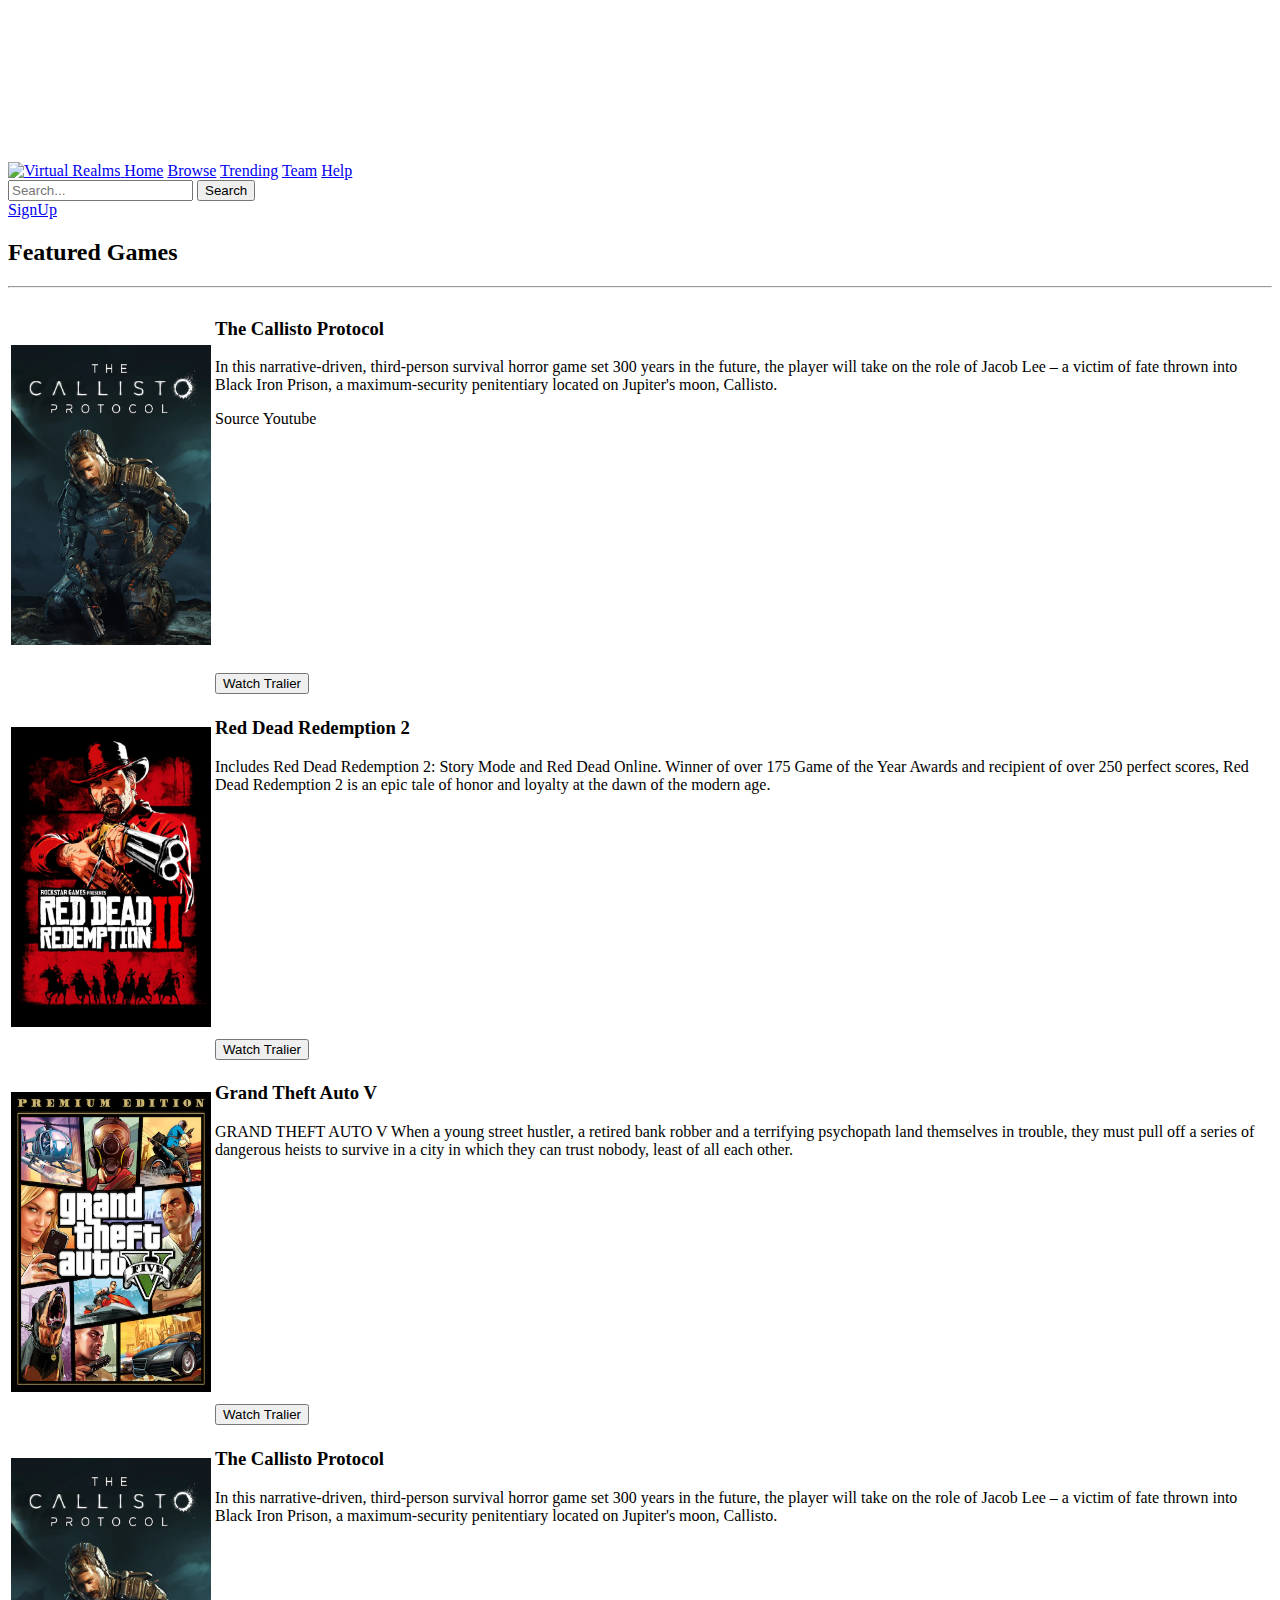
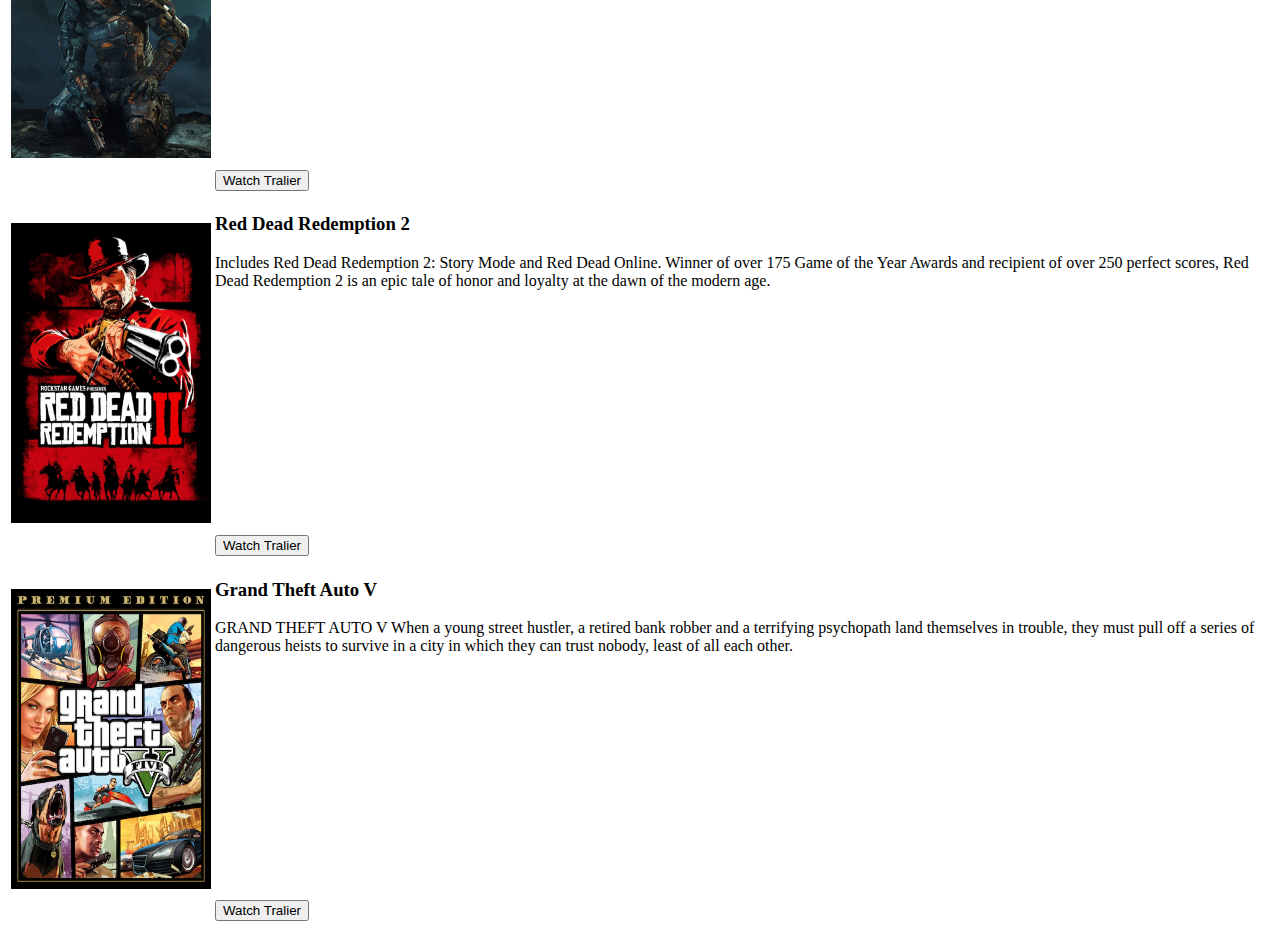
==== index.html @ 3dde8767 "Add files via upload" ====
<!DOCTYPE html>
<html>

<head>
  <title>
    Virtual Realms
  </title>
  <link rel="stylesheet" type="text/css" href="css/abc.css" 
  <script
    src="https://ajax.googleapis.com/ajax/libs/jquery/3.6.1/jquery.min.js">
  </script>
  </script>
  <script>
    $(document).ready(function () {
      $('#btntg1').click(function () {
        $('#video1').toggle();
      })
    })
  </script>
</head>

<body>
  <video id="bg-video" autoplay muted loop>
    <source src="Untitled.mp4" type="video/mp4">
    <!-- <source src="path/to/video.webm" type="video/webm"> -->
  </video>

  <div class="topnav">
    <a href="index.html#" id="logo">
      <img src="#" alt="Virtual Realms" id="logo-img">
    </a>
    <a class="active" href="#home">Home</a>
    <a href="#browse">Browse</a>
    <a href="#trending">Trending</a>
    <a href="#team">Team</a>
    <a href="#help">Help</a>
    <div id="search">

      <form>
        <input type="text" placeholder="Search...">
        <button type="submit">Search</button>
        <!-- <a href="#Login">Login</a>
              <a href="#SignUp">SignUp</a> -->
      </form>
    </div>
  </div>
  <div class="top2nav">
    <a href="SignUp.html#" class="btn">SignUp</a>
  </div>

  <!--sliding windows */-->
  <section class="featured-games">
    <h2>Featured Games</h2>
    <hr>
    <table>
      <tr>
        <div class="game-card">
          <td class="column-padding"><img src="callisto.jpeg" alt="Game 1" width="200" height="300"></td>
          <td class="column-padding">
            <h3>The Callisto Protocol</h3>
        </div>
        <p>In this narrative-driven, third-person survival horror game set 300 years in the future, the player will take
          on the role of Jacob Lee – a victim of fate thrown into Black Iron Prison, a maximum-security penitentiary
          located on Jupiter's moon, Callisto.
        </p>

        <div class="video1">
          <p>Source Youtube</p>
          <iframe width="400" height="225" src="https://www.youtube.com/embed/U9rSAmdywD4"
            title="The Callisto Protocol - Official Launch Trailer" frameborder="0"
            allow="accelerometer; autoplay; clipboard-write; encrypted-media; gyroscope; picture-in-picture; web-share"
            allowfullscreen></iframe>
        </div>
        <button id="btntg1">Watch Tralier</button>

        </td>
        </div>
      </tr>
      <tr>
        <div class="game-card">
          <td class="column-padding"><img src="rdr2.jpg" alt="Game 2" width="200" height="300"></td>
          <td class="column-padding">
            <h3>Red Dead Redemption 2</h3>
            <p>Includes Red Dead Redemption 2: Story Mode and Red Dead Online.
              Winner of over 175 Game of the Year Awards and recipient of over 250 perfect scores, Red Dead Redemption 2
              is an epic tale of honor and loyalty at the dawn of the modern age.</p>
        </div>
        <div class="video2">
          <iframe width="400" height="225" src="https://www.youtube.com/embed/gmA6MrX81z4" title="Red Dead Redemption 2 Trailer" frameborder="0" allow="accelerometer; autoplay; clipboard-write; encrypted-media; gyroscope; picture-in-picture; web-share" allowfullscreen></iframe>
        </div>
        <button id="btntg2">Watch Tralier</button>
        </td>
      </tr>
      <tr>
        <div class="game-card">
          <td class="column-padding"><img src="gta5.jpg" alt="Game 3" width="200" height="300"></td>
          <td class="column-padding">
            <h3>Grand Theft Auto V</h3>
            <p>GRAND THEFT AUTO V
              When a young street hustler, a retired bank robber and a terrifying psychopath land themselves in trouble,
              they must pull off a series of dangerous heists to survive in a city in which they can trust nobody, least
              of all each other.</p>
        </div>
        <div class="video3">
          <iframe width="400" height="225" src="https://www.youtube.com/embed/QkkoHAzjnUs" title="Grand Theft Auto V Trailer" frameborder="0" allow="accelerometer; autoplay; clipboard-write; encrypted-media; gyroscope; picture-in-picture; web-share" allowfullscreen></iframe>
        </div>
        <button id="btntg3">Watch Tralier</button>
        </td>
      </tr>
      <tr>
        <div class="game-card">
          <td class="column-padding"><img src="callisto.jpeg" alt="Game 1" width="200" height="300"></td>
          <td class="column-padding">
            <h3>The Callisto Protocol</h3>
        </div>
        <p>In this narrative-driven, third-person survival horror game set 300 years in the future, the player will take
          on the role of Jacob Lee – a victim of fate thrown into Black Iron Prison, a maximum-security penitentiary
          located on Jupiter's moon, Callisto.
        </p>
        <div class="video4">
          <iframe width="400" height="225" src="https://www.youtube.com/embed/U9rSAmdywD4"
            title="The Callisto Protocol - Official Launch Trailer" frameborder="0"
            allow="accelerometer; autoplay; clipboard-write; encrypted-media; gyroscope; picture-in-picture; web-share"
            allowfullscreen></iframe>
        </div>
        <button id="btntg4">Watch Tralier</button>
        </td>
        </div>
      </tr>
      <tr>
        <div class="game-card">
          <td class="column-padding"><img src="rdr2.jpg" alt="Game 2" width="200" height="300"></td>
          <td class="column-padding">
            <h3>Red Dead Redemption 2</h3>
            <p>Includes Red Dead Redemption 2: Story Mode and Red Dead Online.
              Winner of over 175 Game of the Year Awards and recipient of over 250 perfect scores, Red Dead Redemption 2
              is an epic tale of honor and loyalty at the dawn of the modern age.</p>
        </div>
        <div class="video5">
          <iframe width="400" height="225" src="https://www.youtube.com/embed/gmA6MrX81z4" title="Red Dead Redemption 2 Trailer" frameborder="0" allow="accelerometer; autoplay; clipboard-write; encrypted-media; gyroscope; picture-in-picture; web-share" allowfullscreen></iframe>
        </div>
        <button id="btntg5">Watch Tralier</button>
        </td>
      </tr>
      <tr>
        <div class="game-card">
          <td class="column-padding"><img src="gta5.jpg" alt="Game 3" width="200" height="300"></td>
          <td class="column-padding">
            <h3>Grand Theft Auto V</h3>
            <p>GRAND THEFT AUTO V
              When a young street hustler, a retired bank robber and a terrifying psychopath land themselves in trouble,
              they must pull off a series of dangerous heists to survive in a city in which they can trust nobody, least
              of all each other.</p>
        </div>
        <div class="video6">
          <iframe width="400" height="225" src="https://www.youtube.com/embed/QkkoHAzjnUs" title="Grand Theft Auto V Trailer" frameborder="0" allow="accelerometer; autoplay; clipboard-write; encrypted-media; gyroscope; picture-in-picture; web-share" allowfullscreen></iframe>
        </div>
        <button id="btntg6">Watch Tralier</button>
        </td>
      </tr>
    </table>
  </section>
</body>

</html>
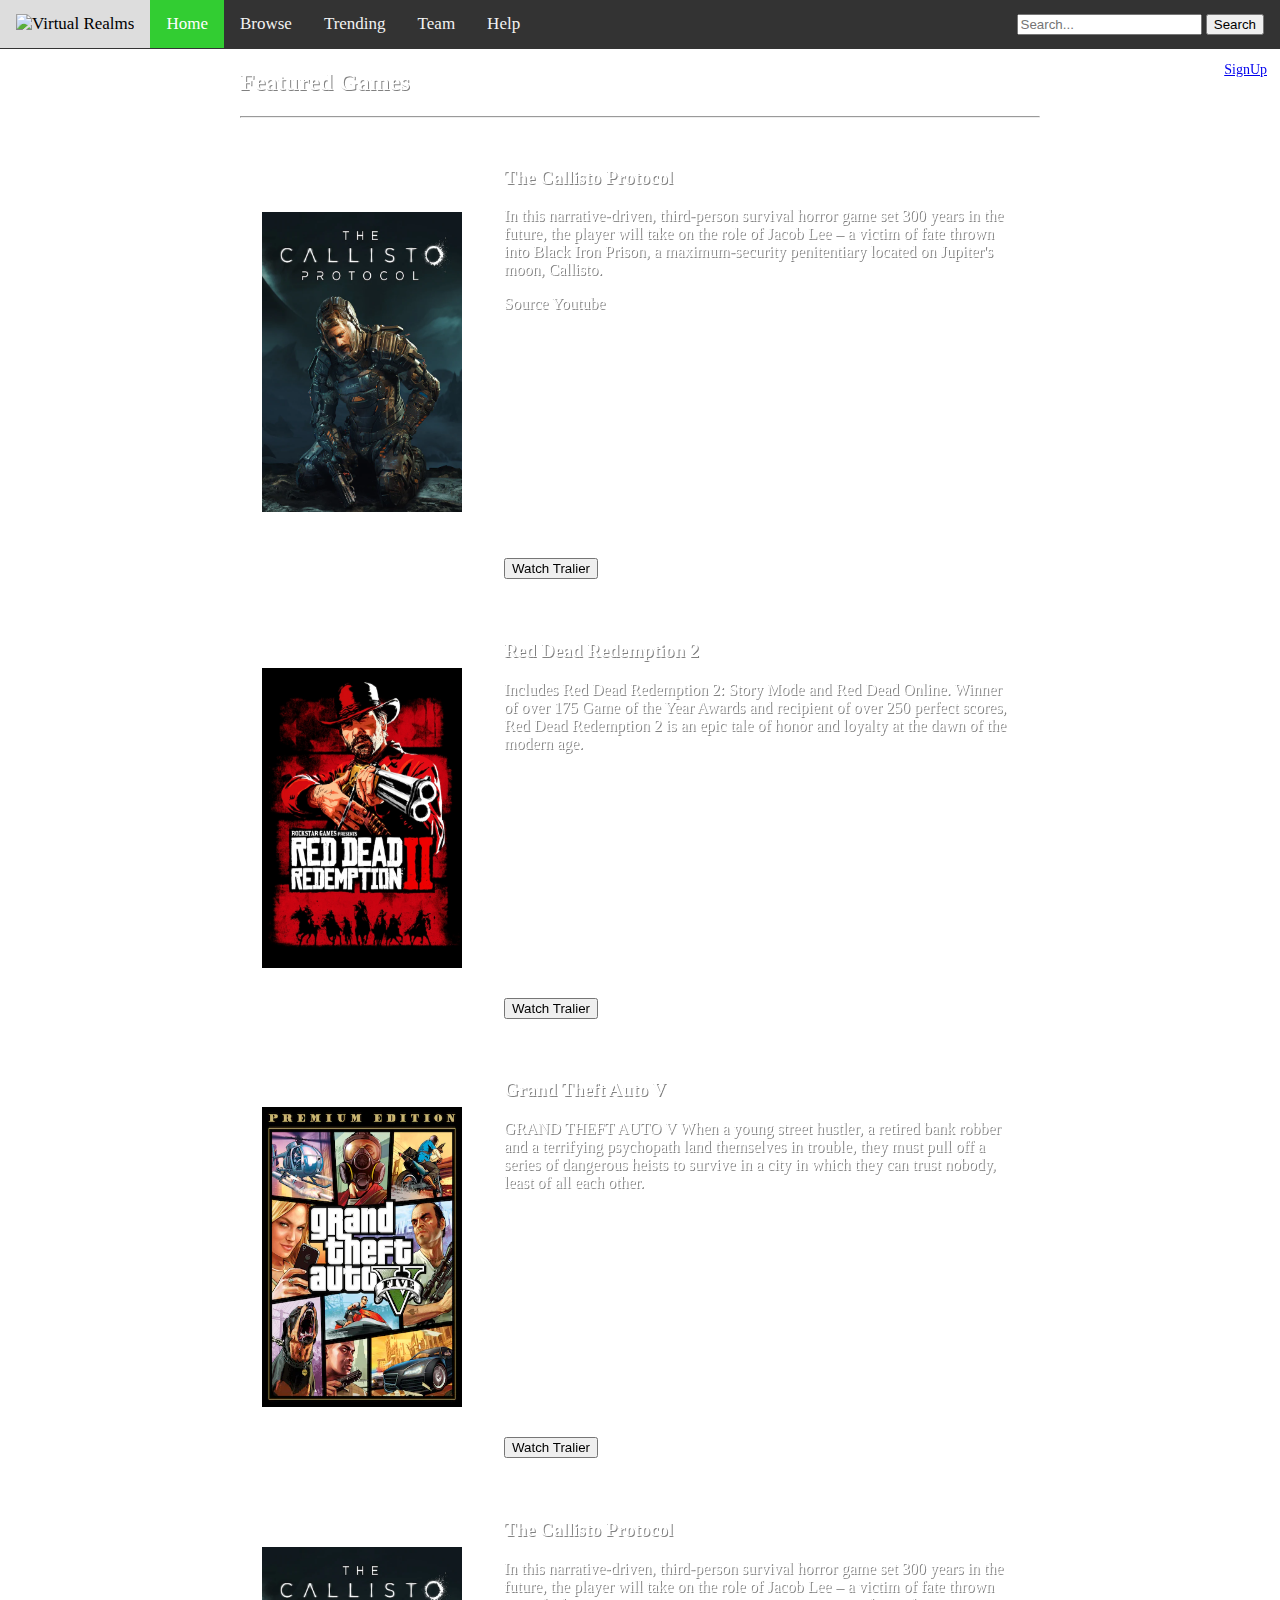
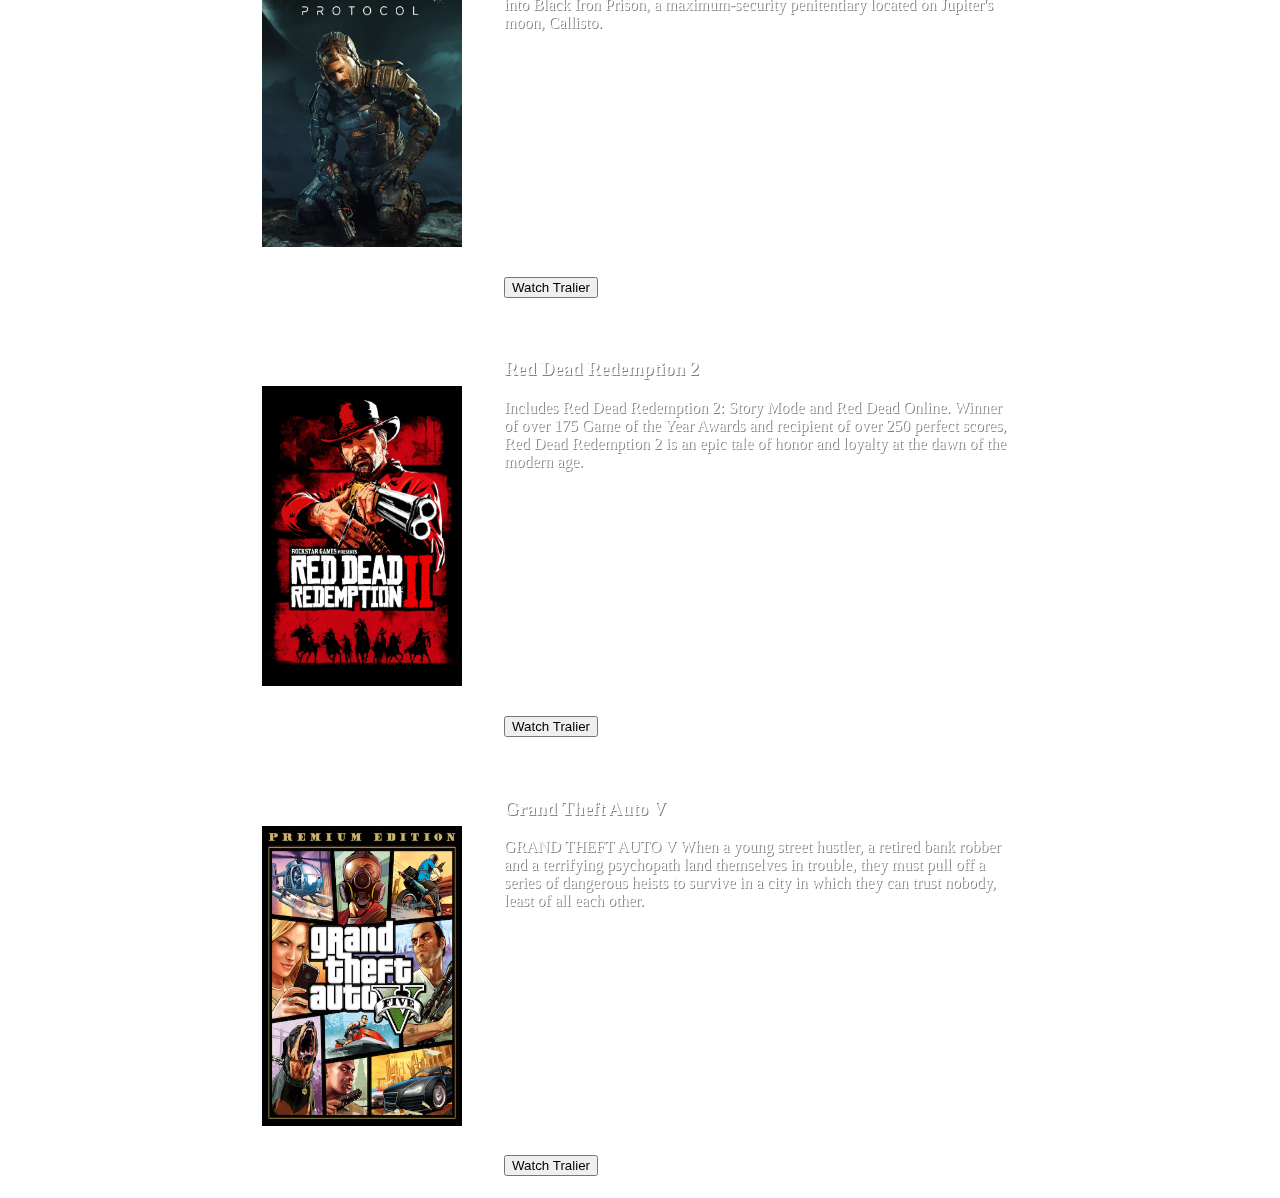
==== commit f42c86d7: "Update index.html" ====
--- a/index.html
+++ b/index.html
@@ -5,7 +5,7 @@
   <title>
     Virtual Realms
   </title>
-  <link rel="stylesheet" type="text/css" href="css/abc.css" 
+  <link rel="stylesheet" type="text/css" href="abc.css" 
   <script
     src="https://ajax.googleapis.com/ajax/libs/jquery/3.6.1/jquery.min.js">
   </script>
@@ -162,4 +162,4 @@
   </section>
 </body>
 
-</html>+</html>
--- a/abc.css
+++ b/abc.css
@@ -0,0 +1,94 @@
+body{
+  margin: 0;
+}
+.topnav {
+    background-color: #333;
+    overflow: hidden;
+  }
+  
+  /* Style the links inside the navigation bar */
+  .topnav a {
+    float: left;
+    color: #f2f2f2;
+    text-align: center;
+    padding: 14px 16px;
+    text-decoration: none;
+    font-size: 17px;
+  }
+  
+  /* Change the color of links on hover */
+  .topnav a:hover {
+    background-color: #ddd;
+    color: black;
+  }
+  
+  /* Add a color to the active/current link */
+  .topnav a.active {
+    background-color:limegreen;
+    color: white;
+  }
+
+  #search {
+    float: right;
+    /* text-align: center; */
+    padding: 14px 16px;
+    text-decoration: none;
+    font-size: 17px;
+  }
+
+  .top2nav a{ 
+    float: right;
+    border-radius: 25px;
+    padding: 13px;
+    background-color: #ffffff;
+    font-size: 14px;
+  }
+
+  /* #search input{
+    margin-top: 15px;
+  } */
+.featured-games{
+    max-width: 800px;
+    text-shadow: 1px 1px grey;
+    text-align: left;
+    margin: 0 auto; 
+    color: white;
+  }
+
+.form1, .text{
+  max-width: 800px;
+  text-shadow: 1px 1px grey;
+  text-align: center;
+  margin: 0 auto; 
+  color: white;
+  margin: 15px 600px;
+  padding: 32px 10px;
+  }
+
+  td.column-padding {
+    padding: 20px; /* add padding to cells */
+  }
+  tr {
+    border-bottom: 1px solid white;
+  }
+
+ /* background video  */
+#bg-video {
+  filter: brightness(40%);
+  position: fixed;
+  top: 50%;
+  left: 50%;
+  min-width: 100%;
+  min-height: 100%;
+  width: auto;
+  height: auto;
+  z-index: -1;
+  transform: translateX(-50%) translateY(-50%);
+  background: url(path/to/fallback-image.jpg) no-repeat;
+  background-size: cover;
+}
+  
+
+
+  
+  
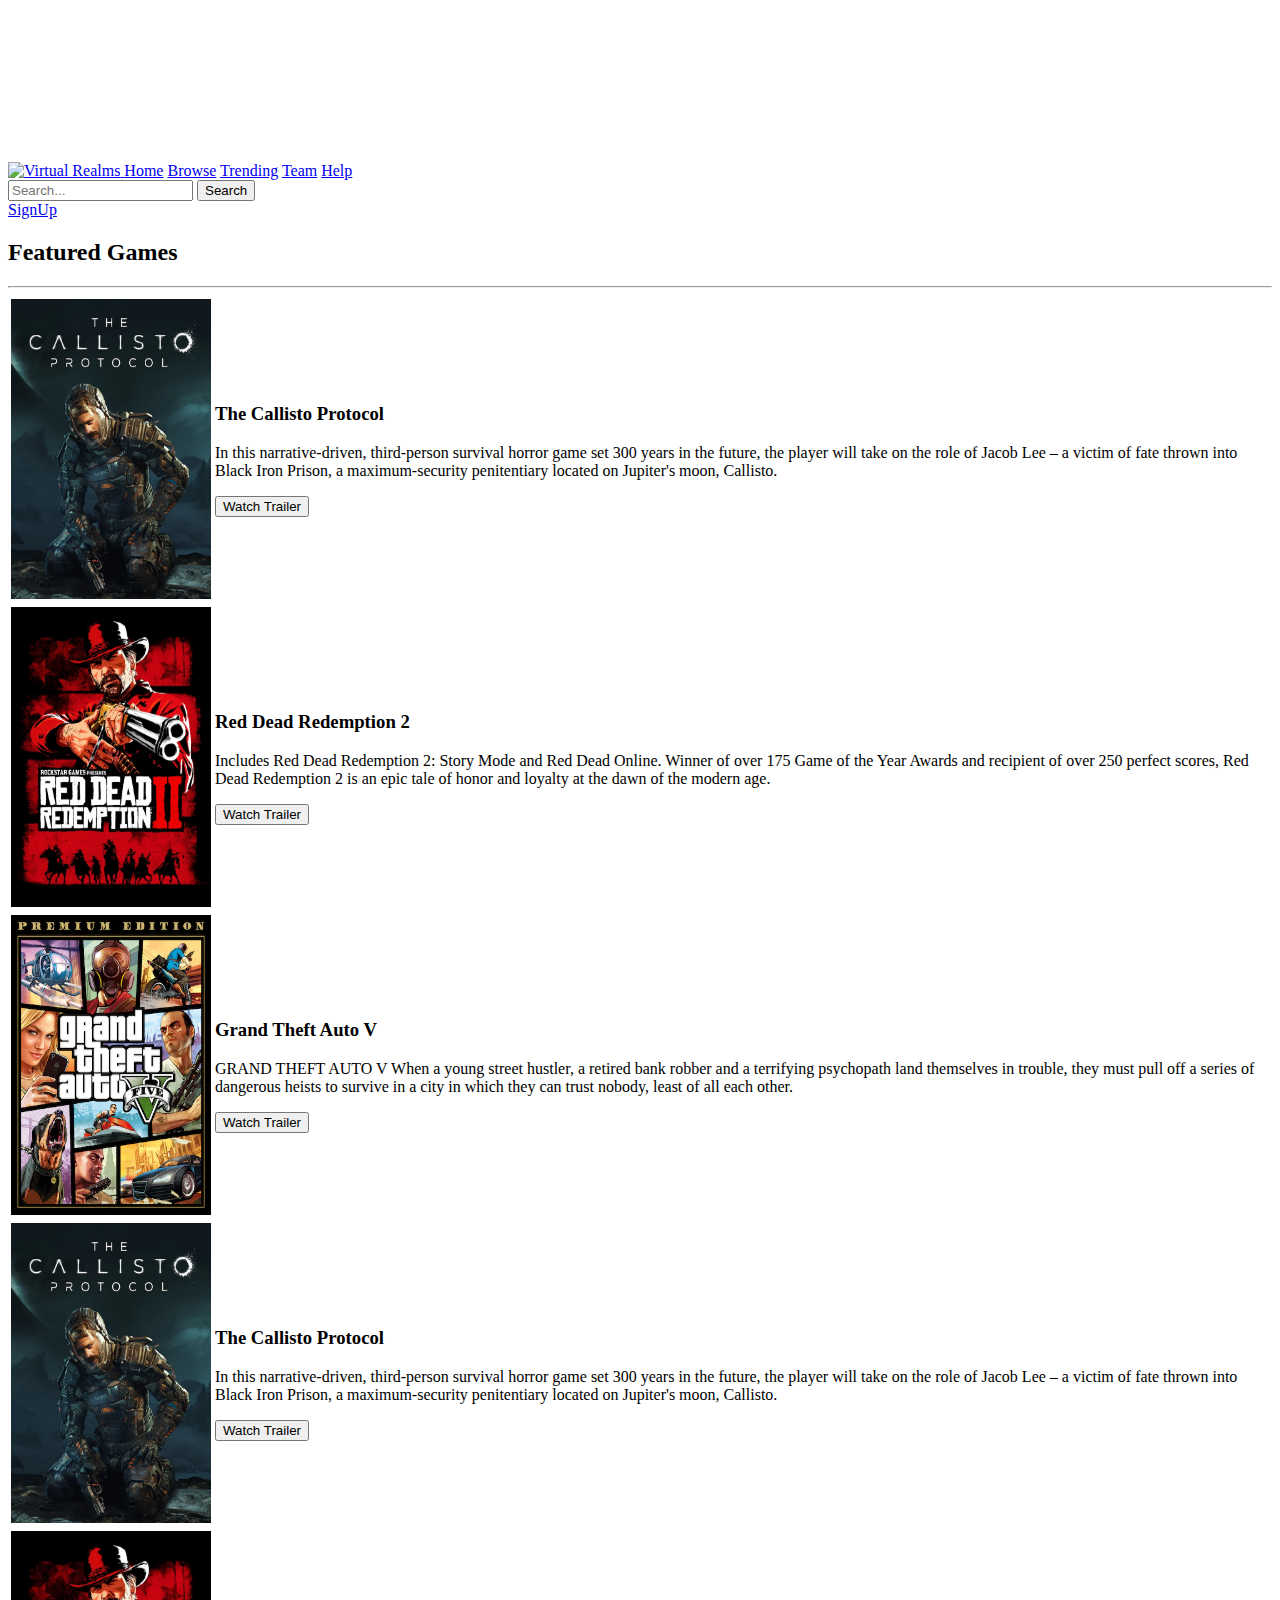
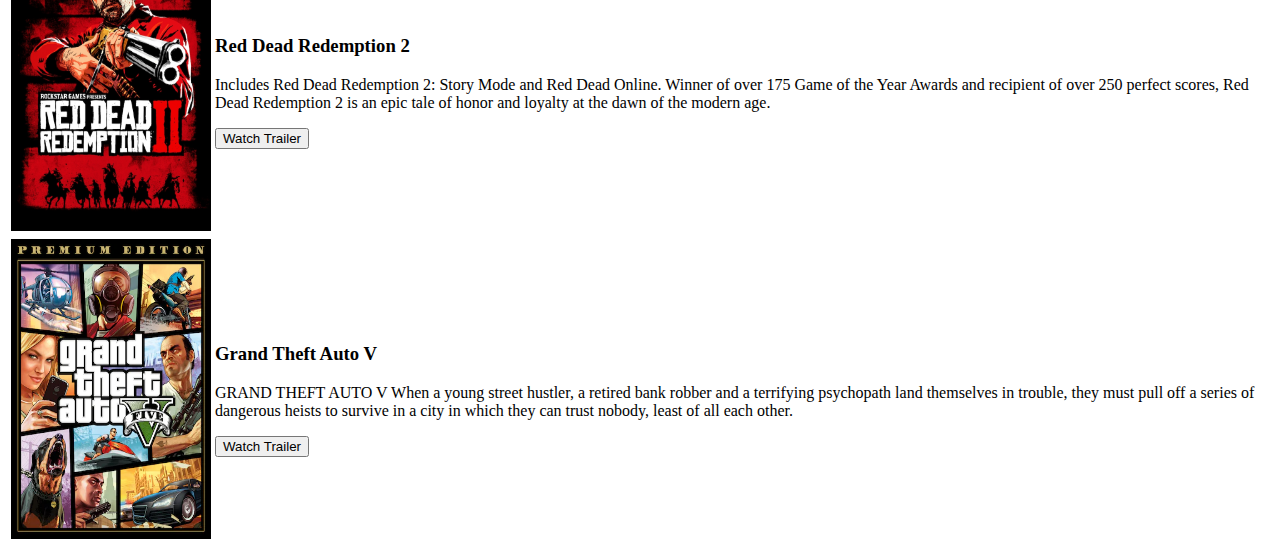
==== commit 27051963: "Update" ====
--- a/index.html
+++ b/index.html
@@ -5,17 +5,19 @@
   <title>
     Virtual Realms
   </title>
-  <link rel="stylesheet" type="text/css" href="abc.css" 
-  <script
+  <link rel="stylesheet" type="text/css" href="css/abc.css" <script
     src="https://ajax.googleapis.com/ajax/libs/jquery/3.6.1/jquery.min.js">
   </script>
   </script>
   <script>
-    $(document).ready(function () {
-      $('#btntg1').click(function () {
-        $('#video1').toggle();
-      })
-    })
+    function toggleVisibility(id) {
+      let content = document.getElementById(id);
+      if (content.style.display === "none") {
+        content.style.display = "block";
+      } else {
+        content.style.display = "none";
+      }
+    }
   </script>
 </head>
 
@@ -64,14 +66,13 @@
           located on Jupiter's moon, Callisto.
         </p>
 
-        <div class="video1">
-          <p>Source Youtube</p>
+        <div id="video1" style="display:none">
           <iframe width="400" height="225" src="https://www.youtube.com/embed/U9rSAmdywD4"
             title="The Callisto Protocol - Official Launch Trailer" frameborder="0"
             allow="accelerometer; autoplay; clipboard-write; encrypted-media; gyroscope; picture-in-picture; web-share"
             allowfullscreen></iframe>
         </div>
-        <button id="btntg1">Watch Tralier</button>
+        <button onclick="toggleVisibility('video1');">Watch Trailer</button>
 
         </td>
         </div>
@@ -85,11 +86,13 @@
               Winner of over 175 Game of the Year Awards and recipient of over 250 perfect scores, Red Dead Redemption 2
               is an epic tale of honor and loyalty at the dawn of the modern age.</p>
         </div>
-        <div class="video2">
-          <iframe width="400" height="225" src="https://www.youtube.com/embed/gmA6MrX81z4" title="Red Dead Redemption 2 Trailer" frameborder="0" allow="accelerometer; autoplay; clipboard-write; encrypted-media; gyroscope; picture-in-picture; web-share" allowfullscreen></iframe>
+        <div id="video2" style="display:none">
+          <iframe width="400" height="225" src="https://www.youtube.com/embed/gmA6MrX81z4"
+            title="Red Dead Redemption 2 Trailer" frameborder="0"
+            allow="accelerometer; autoplay; clipboard-write; encrypted-media; gyroscope; picture-in-picture; web-share"
+            allowfullscreen></iframe>
         </div>
-        <button id="btntg2">Watch Tralier</button>
-        </td>
+        <button onclick="toggleVisibility('video2');">Watch Trailer</button> </td>
       </tr>
       <tr>
         <div class="game-card">
@@ -101,11 +104,13 @@
               they must pull off a series of dangerous heists to survive in a city in which they can trust nobody, least
               of all each other.</p>
         </div>
-        <div class="video3">
-          <iframe width="400" height="225" src="https://www.youtube.com/embed/QkkoHAzjnUs" title="Grand Theft Auto V Trailer" frameborder="0" allow="accelerometer; autoplay; clipboard-write; encrypted-media; gyroscope; picture-in-picture; web-share" allowfullscreen></iframe>
+        <div id="video3" style="display:none">
+          <iframe width="400" height="225" src="https://www.youtube.com/embed/QkkoHAzjnUs"
+            title="Grand Theft Auto V Trailer" frameborder="0"
+            allow="accelerometer; autoplay; clipboard-write; encrypted-media; gyroscope; picture-in-picture; web-share"
+            allowfullscreen></iframe>
         </div>
-        <button id="btntg3">Watch Tralier</button>
-        </td>
+        <button onclick="toggleVisibility('video3');">Watch Trailer</button> </td>
       </tr>
       <tr>
         <div class="game-card">
@@ -117,14 +122,13 @@
           on the role of Jacob Lee – a victim of fate thrown into Black Iron Prison, a maximum-security penitentiary
           located on Jupiter's moon, Callisto.
         </p>
-        <div class="video4">
+        <div id="video4" style="display:none">
           <iframe width="400" height="225" src="https://www.youtube.com/embed/U9rSAmdywD4"
             title="The Callisto Protocol - Official Launch Trailer" frameborder="0"
             allow="accelerometer; autoplay; clipboard-write; encrypted-media; gyroscope; picture-in-picture; web-share"
             allowfullscreen></iframe>
         </div>
-        <button id="btntg4">Watch Tralier</button>
-        </td>
+        <button onclick="toggleVisibility('video4');">Watch Trailer</button> </td>
         </div>
       </tr>
       <tr>
@@ -136,11 +140,13 @@
               Winner of over 175 Game of the Year Awards and recipient of over 250 perfect scores, Red Dead Redemption 2
               is an epic tale of honor and loyalty at the dawn of the modern age.</p>
         </div>
-        <div class="video5">
-          <iframe width="400" height="225" src="https://www.youtube.com/embed/gmA6MrX81z4" title="Red Dead Redemption 2 Trailer" frameborder="0" allow="accelerometer; autoplay; clipboard-write; encrypted-media; gyroscope; picture-in-picture; web-share" allowfullscreen></iframe>
+        <div id="video5" style="display:none">
+          <iframe width="400" height="225" src="https://www.youtube.com/embed/gmA6MrX81z4"
+            title="Red Dead Redemption 2 Trailer" frameborder="0"
+            allow="accelerometer; autoplay; clipboard-write; encrypted-media; gyroscope; picture-in-picture; web-share"
+            allowfullscreen></iframe>
         </div>
-        <button id="btntg5">Watch Tralier</button>
-        </td>
+        <button onclick="toggleVisibility('video5');">Watch Trailer</button> </td>
       </tr>
       <tr>
         <div class="game-card">
@@ -152,11 +158,13 @@
               they must pull off a series of dangerous heists to survive in a city in which they can trust nobody, least
               of all each other.</p>
         </div>
-        <div class="video6">
-          <iframe width="400" height="225" src="https://www.youtube.com/embed/QkkoHAzjnUs" title="Grand Theft Auto V Trailer" frameborder="0" allow="accelerometer; autoplay; clipboard-write; encrypted-media; gyroscope; picture-in-picture; web-share" allowfullscreen></iframe>
+        <div id="video6" style="display:none">
+          <iframe width="400" height="225" src="https://www.youtube.com/embed/QkkoHAzjnUs"
+            title="Grand Theft Auto V Trailer" frameborder="0"
+            allow="accelerometer; autoplay; clipboard-write; encrypted-media; gyroscope; picture-in-picture; web-share"
+            allowfullscreen></iframe>
         </div>
-        <button id="btntg6">Watch Tralier</button>
-        </td>
+        <button onclick="toggleVisibility('video6');">Watch Trailer</button> </td>
       </tr>
     </table>
   </section>
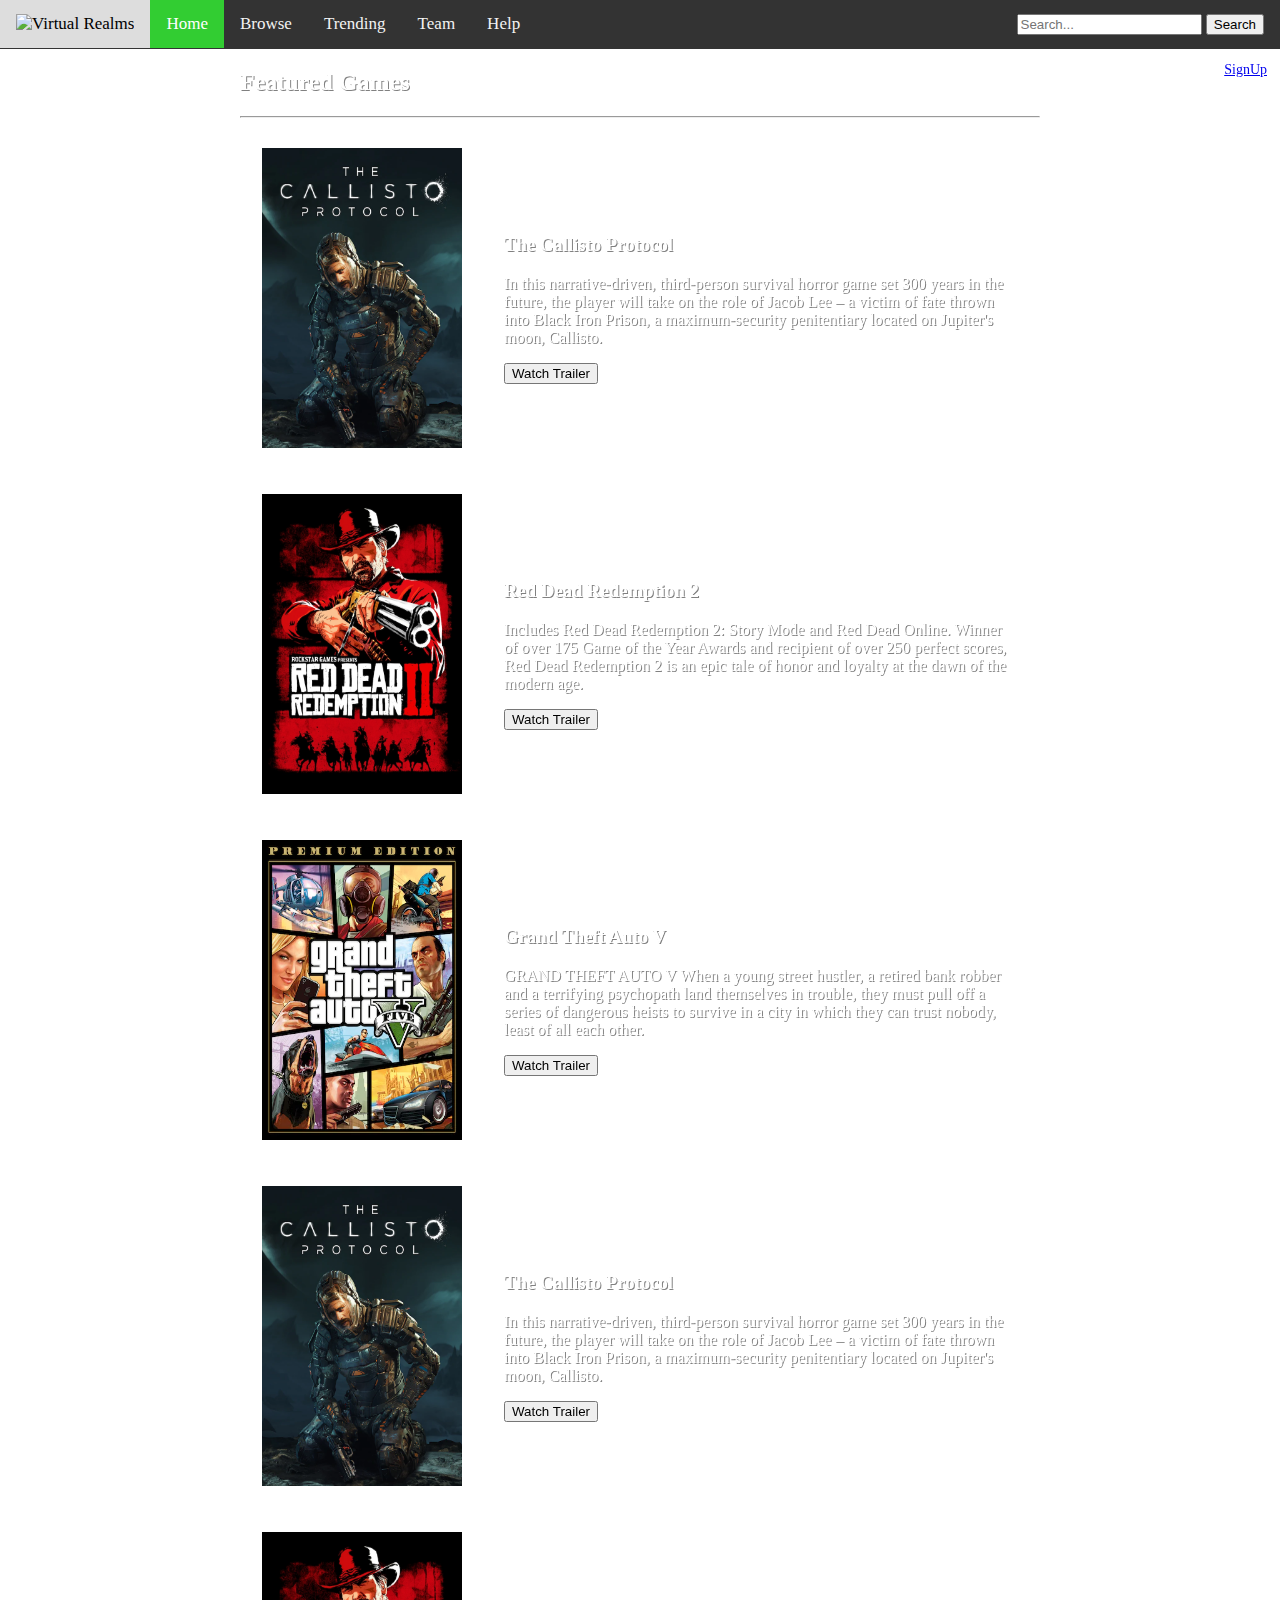
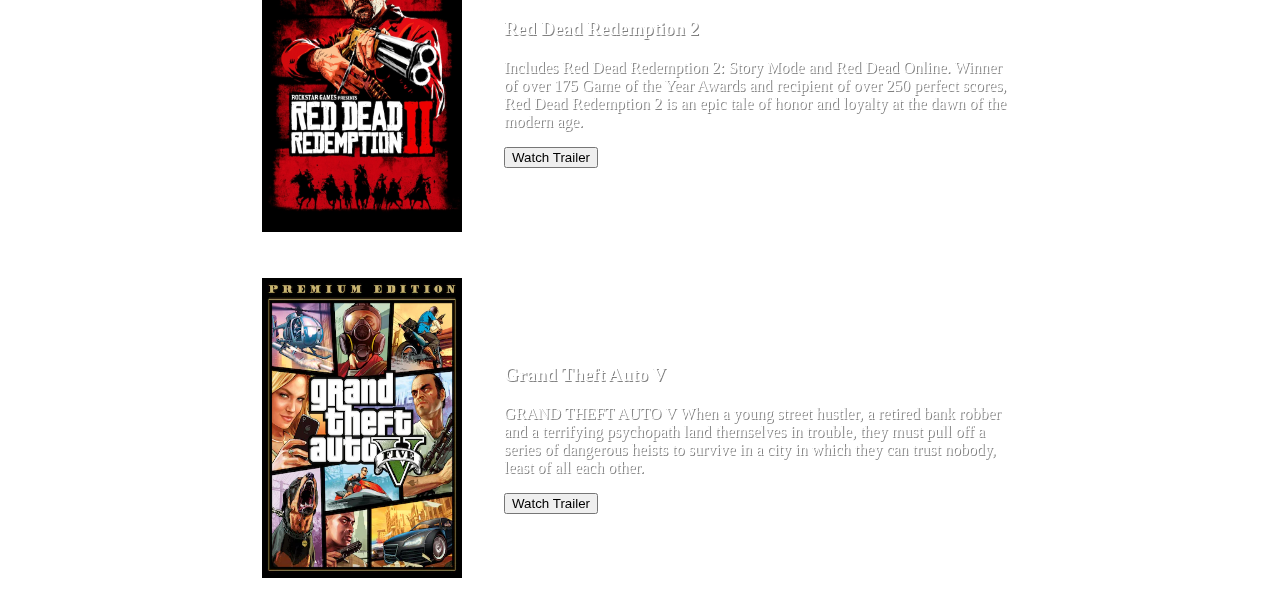
==== commit cfd661b2: "Update" ====
--- a/index.html
+++ b/index.html
@@ -5,7 +5,7 @@
   <title>
     Virtual Realms
   </title>
-  <link rel="stylesheet" type="text/css" href="css/abc.css" <script
+  <link rel="stylesheet" type="text/css" href="/abc.css" <script
     src="https://ajax.googleapis.com/ajax/libs/jquery/3.6.1/jquery.min.js">
   </script>
   </script>
--- a/abc.css
+++ b/abc.css
@@ -0,0 +1,94 @@
+body{
+  margin: 0;
+}
+.topnav {
+    background-color: #333;
+    overflow: hidden;
+  }
+  
+  /* Style the links inside the navigation bar */
+  .topnav a {
+    float: left;
+    color: #f2f2f2;
+    text-align: center;
+    padding: 14px 16px;
+    text-decoration: none;
+    font-size: 17px;
+  }
+  
+  /* Change the color of links on hover */
+  .topnav a:hover {
+    background-color: #ddd;
+    color: black;
+  }
+  
+  /* Add a color to the active/current link */
+  .topnav a.active {
+    background-color:limegreen;
+    color: white;
+  }
+
+  #search {
+    float: right;
+    /* text-align: center; */
+    padding: 14px 16px;
+    text-decoration: none;
+    font-size: 17px;
+  }
+
+  .top2nav a{ 
+    float: right;
+    border-radius: 25px;
+    padding: 13px;
+    background-color: #ffffff;
+    font-size: 14px;
+  }
+
+  /* #search input{
+    margin-top: 15px;
+  } */
+.featured-games{
+    max-width: 800px;
+    text-shadow: 1px 1px grey;
+    text-align: left;
+    margin: 0 auto; 
+    color: white;
+  }
+
+.form1, .text{
+  max-width: 800px;
+  text-shadow: 1px 1px grey;
+  text-align: center;
+  margin: 0 auto; 
+  color: white;
+  margin: 15px 600px;
+  padding: 32px 10px;
+  }
+
+  td.column-padding {
+    padding: 20px; /* add padding to cells */
+  }
+  tr {
+    border-bottom: 1px solid white;
+  }
+
+ /* background video  */
+#bg-video {
+  filter: brightness(40%);
+  position: fixed;
+  top: 50%;
+  left: 50%;
+  min-width: 100%;
+  min-height: 100%;
+  width: auto;
+  height: auto;
+  z-index: -1;
+  transform: translateX(-50%) translateY(-50%);
+  background: url(path/to/fallback-image.jpg) no-repeat;
+  background-size: cover;
+}
+  
+
+
+  
+  
